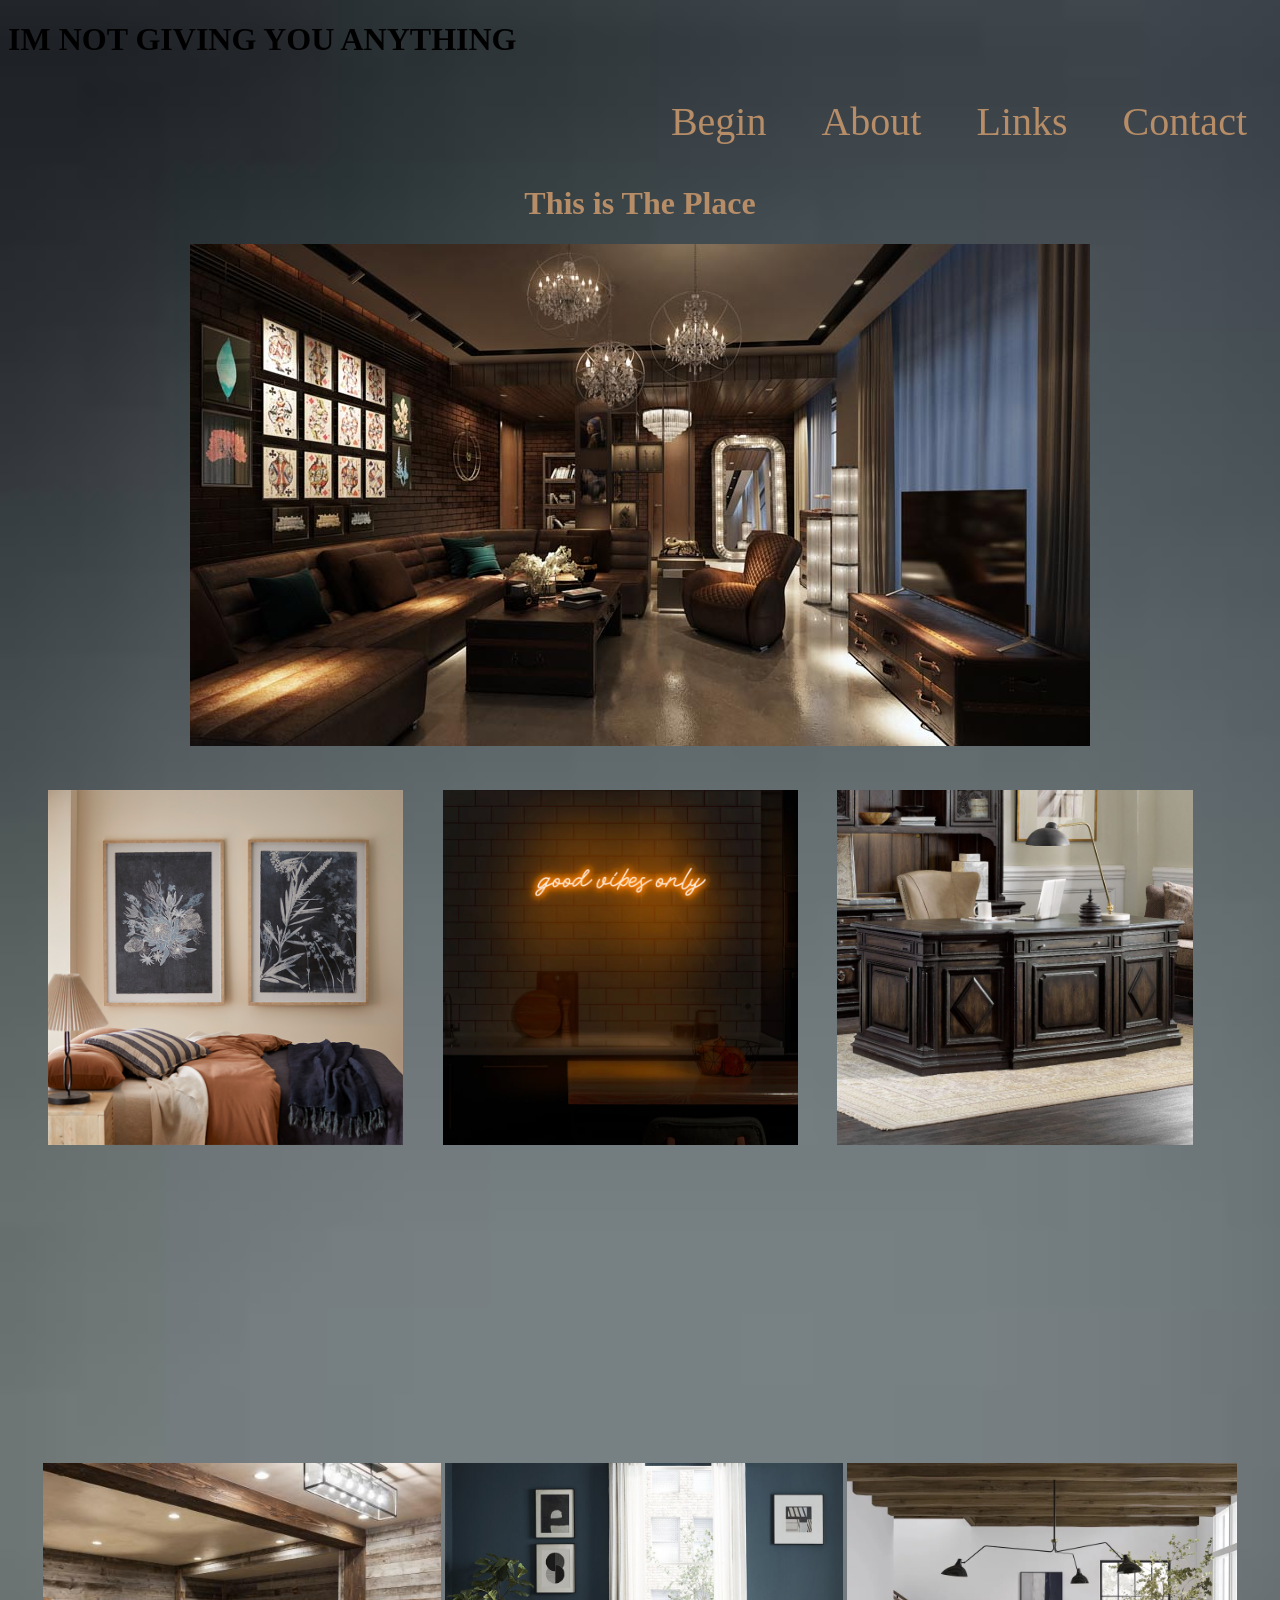
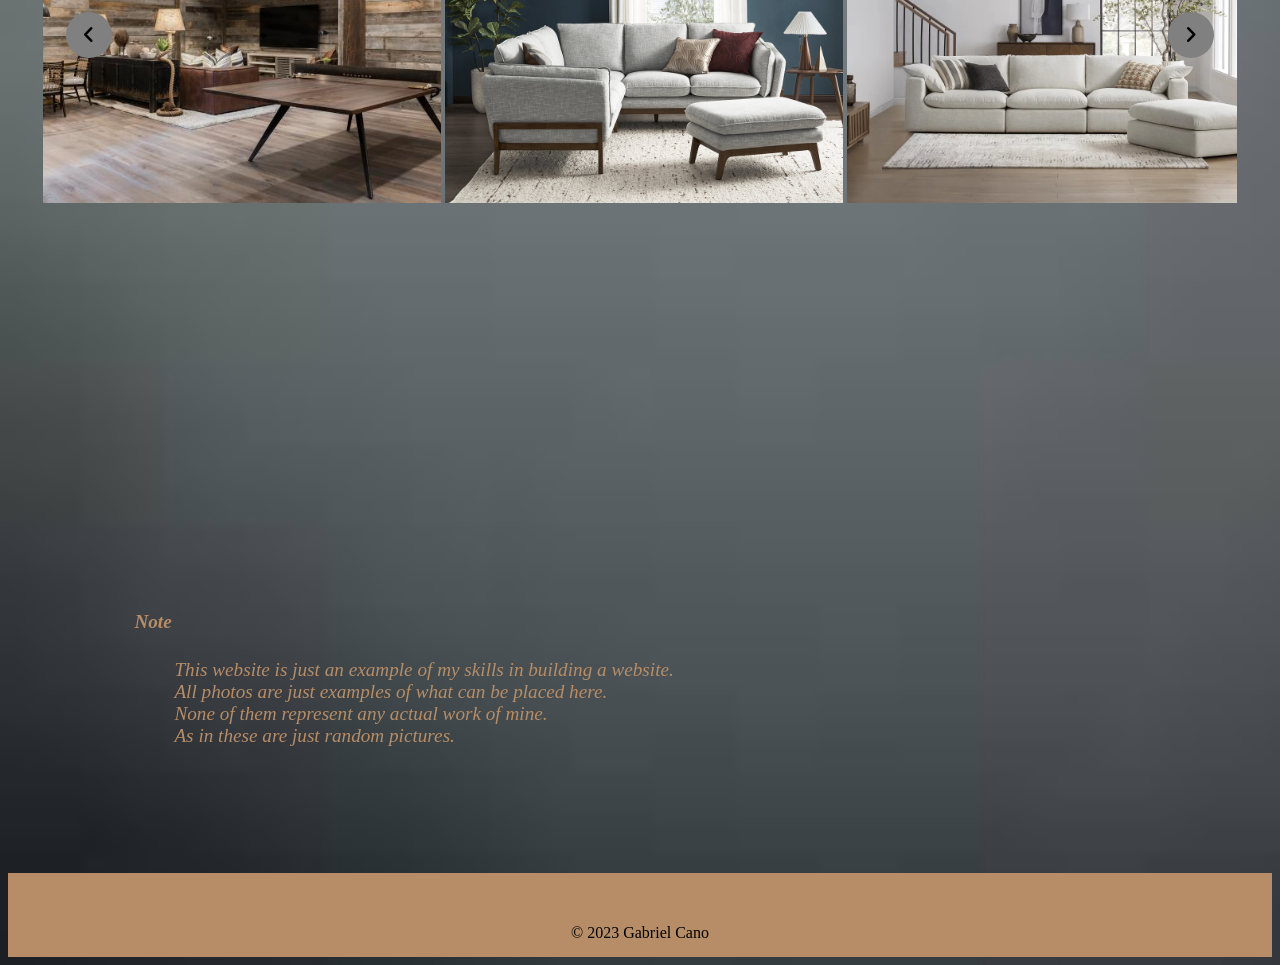
==== New folder/index.html @ 79da74a8 "Add files via upload" ====
<!DOCTYPE html>
<html>
<head>
	<meta charset="utf-8">
	<meta name="viewport" content="width=device-width, initial-scale=1.0">
	<link rel="stylesheet" type="text/css" href="styles.css">
	<link rel="stylesheet" href="https://cdnjs.cloudflare.com/ajax/libs/font-awesome/6.2.0/css/all.min.css">
	<script src="script.js"  defer type="text/javascript"></script>
	<title></title>

</head>
<body>
	<h1>IM NOT GIVING YOU ANYTHING</h1>

	<div class="nav">
		<ul>
			<li ><a href="#nav">Begin</a></li>
			<li ><a href="#paragraph1">About</a></li>
			<li ><a href="#links">Links</a></li>
			<li ><a href="#contact">Contact</a></li>
				
		</ul>

	</div>

	<div class="upper">
		<h1>This is The Place</h1>
		<img src="images/livingroom.jpg">
		
	</div>

	<div class="mid">
		<img src="images/br.jpg" id="br">
		<img src="images/gv.jpg" id="gv">
		<img src="images/homeoffice.jpg" id="hoff">

	</div>
	<div class="wrapper1">
	<div class="wrapper">
		<i id="left" class="fa-solid fa-angle-left"></i>
	<div class="lower">
		<img src="images/mncv.jpg">
		<img src="images/lr1.jpg">
		<img src="images/lr2.jpg">
		<img src="images/lr3.jpg">
		<img src="images/lr4.jpg">
	</div>
	<i id="right" class="fa-solid fa-angle-right"></i>
</div>
</div>
	<div >
	<aside id="aside">
		<h4 id="note">Note</h4>
		<blockquote>
			This website is just an example of my skills in building a website.<br> All photos are just examples of what can be placed here.<br> None of them represent any actual work of mine.<br> As in these are just random pictures.
		</blockquote>
	</aside>
</div>

	<footer><br><br>&copy; 2023 Gabriel Cano</footer>
</body>
</html>
---- New folder/styles.css ----
@import url('https://fonts.googleapis.com/css2?family=Poppins:wght@400;500;600&display=swap');

html {
	background-image: url(images/grey.jpg);
	background-size: cover;
}

.nav {
	font-family: 'Brush Script MT', cursive;
	font-size: 250%;

}

.nav ul {
	display: flex;
	justify-content: flex-end;
	list-style-type: none;

}

.nav ul li {
	padding-left: 30px;
	padding-right: 25px;


}

.nav a {
	text-decoration: none;
	color: #B68D67;
}

.upper {
	font-family: 'Brush Script MT', cursive;
	color: #B68D67;
	margin: auto;
	text-align: center;

}


.mid {
	padding: 40px;
	font-family: 'Brush Script MT', cursive;
	color: #B68D67;
	display: grid;
	grid-template-columns: 1fr 1fr 1fr;
}
#br {
	width: 90%;
}
#gv {
	width: 90%;

}

#hoff {
	width: 90%;
}
.wrapper1 {
	display: flex;
	align-items: center;
	justify-content: center;
	min-height: 100vh;
	padding: 0 35px;
}
.wrapper {
	max-width: 1200px;
	position: relative;
}

.wrapper i {
	top: 50%;
	height: 46px;
	width: 46px;
	text-align: center;
	line-height: 46px;
	background: grey;
	border-radius: 50%;
	cursor: pointer;
	font-size: 1.2rem;
	position: absolute;
	transform: translateY(-50%);
}

.wrapper i:first-child {
	left: 23px;
}

.wrapper i:last-child {
	right: 23px;
}


.wrapper .lower {
	cursor: pointer;
	white-space: nowrap;
	overflow: hidden;
	scroll-behavior: smooth;
}

.lower.dragging {
	cursor: grab;
	scroll-behavior: auto;
}

.lower.dragging img {
	pointer-events: none;
}

.lower img {
	height: 340px;
	object-fit: cover;
	width: calc(100% / 3);

}

.lower img:first-child {
	margin-left: 0px;
}
.lower {

}

aside {
	margin: 10%;
	font-style: italic;
	font-size: 120%;
	color: #B68D67;

}

footer {
	text-align: center;
	margin: auto;
	padding: 15px;
	background-color: #B68D67;
}

@media screen and (max-width: 900px) {

	.lower img {
		width: calc(100% / 2);
	}

}

@media screen and (max-width: 550px) {

	.lower img {
		width: calc(100%);
	}

}
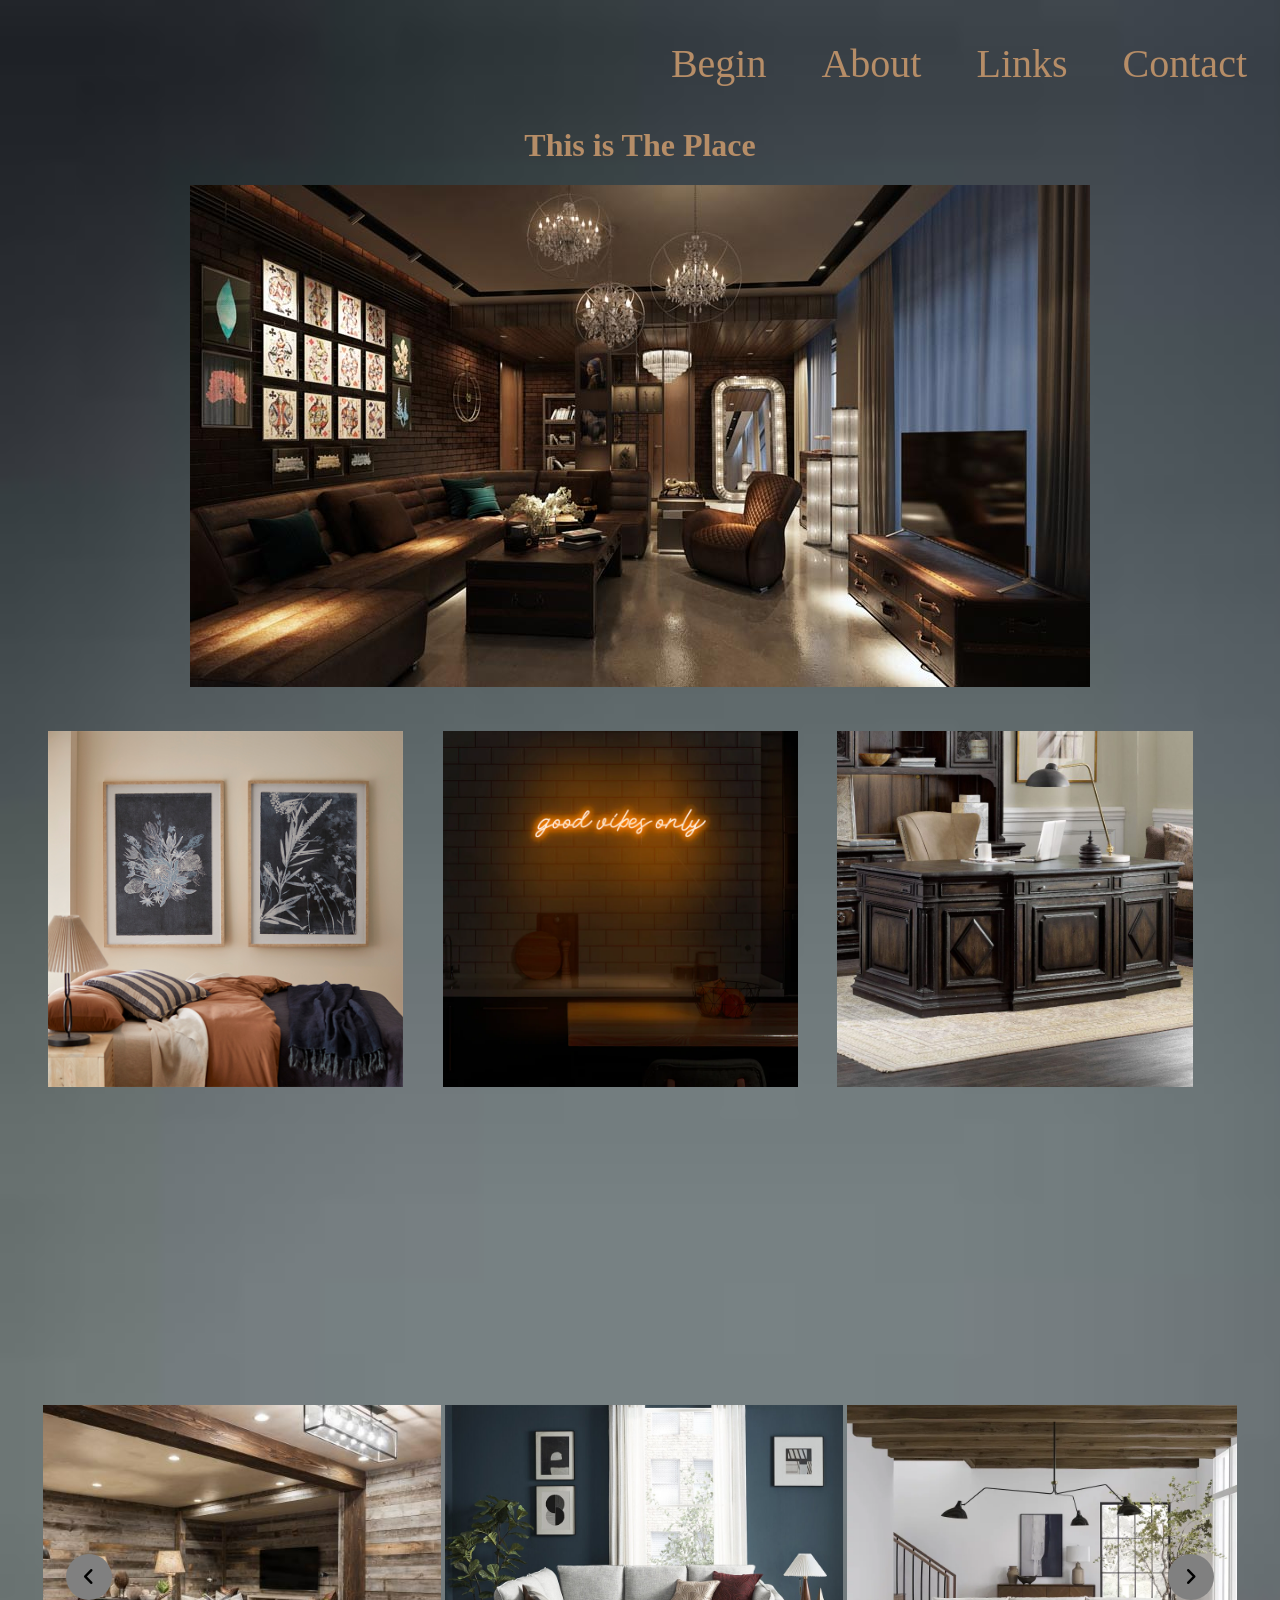
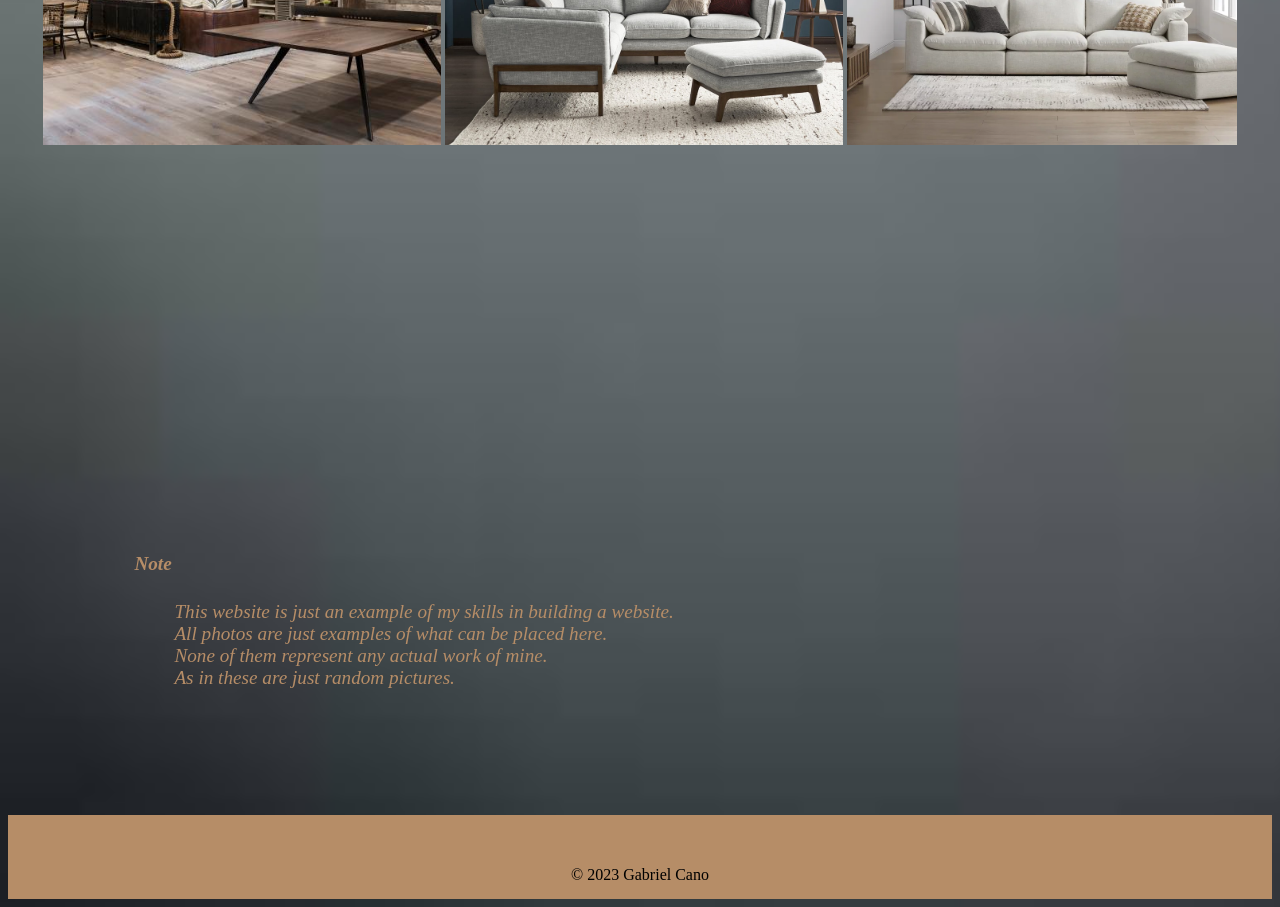
==== commit 0ff73883: "Update index.html" ====
--- a/New folder/index.html
+++ b/New folder/index.html
@@ -10,7 +10,7 @@
 
 </head>
 <body>
-	<h1>IM NOT GIVING YOU ANYTHING</h1>
+
 
 	<div class="nav">
 		<ul>
@@ -59,4 +59,4 @@
 
 	<footer><br><br>&copy; 2023 Gabriel Cano</footer>
 </body>
-</html>+</html>
